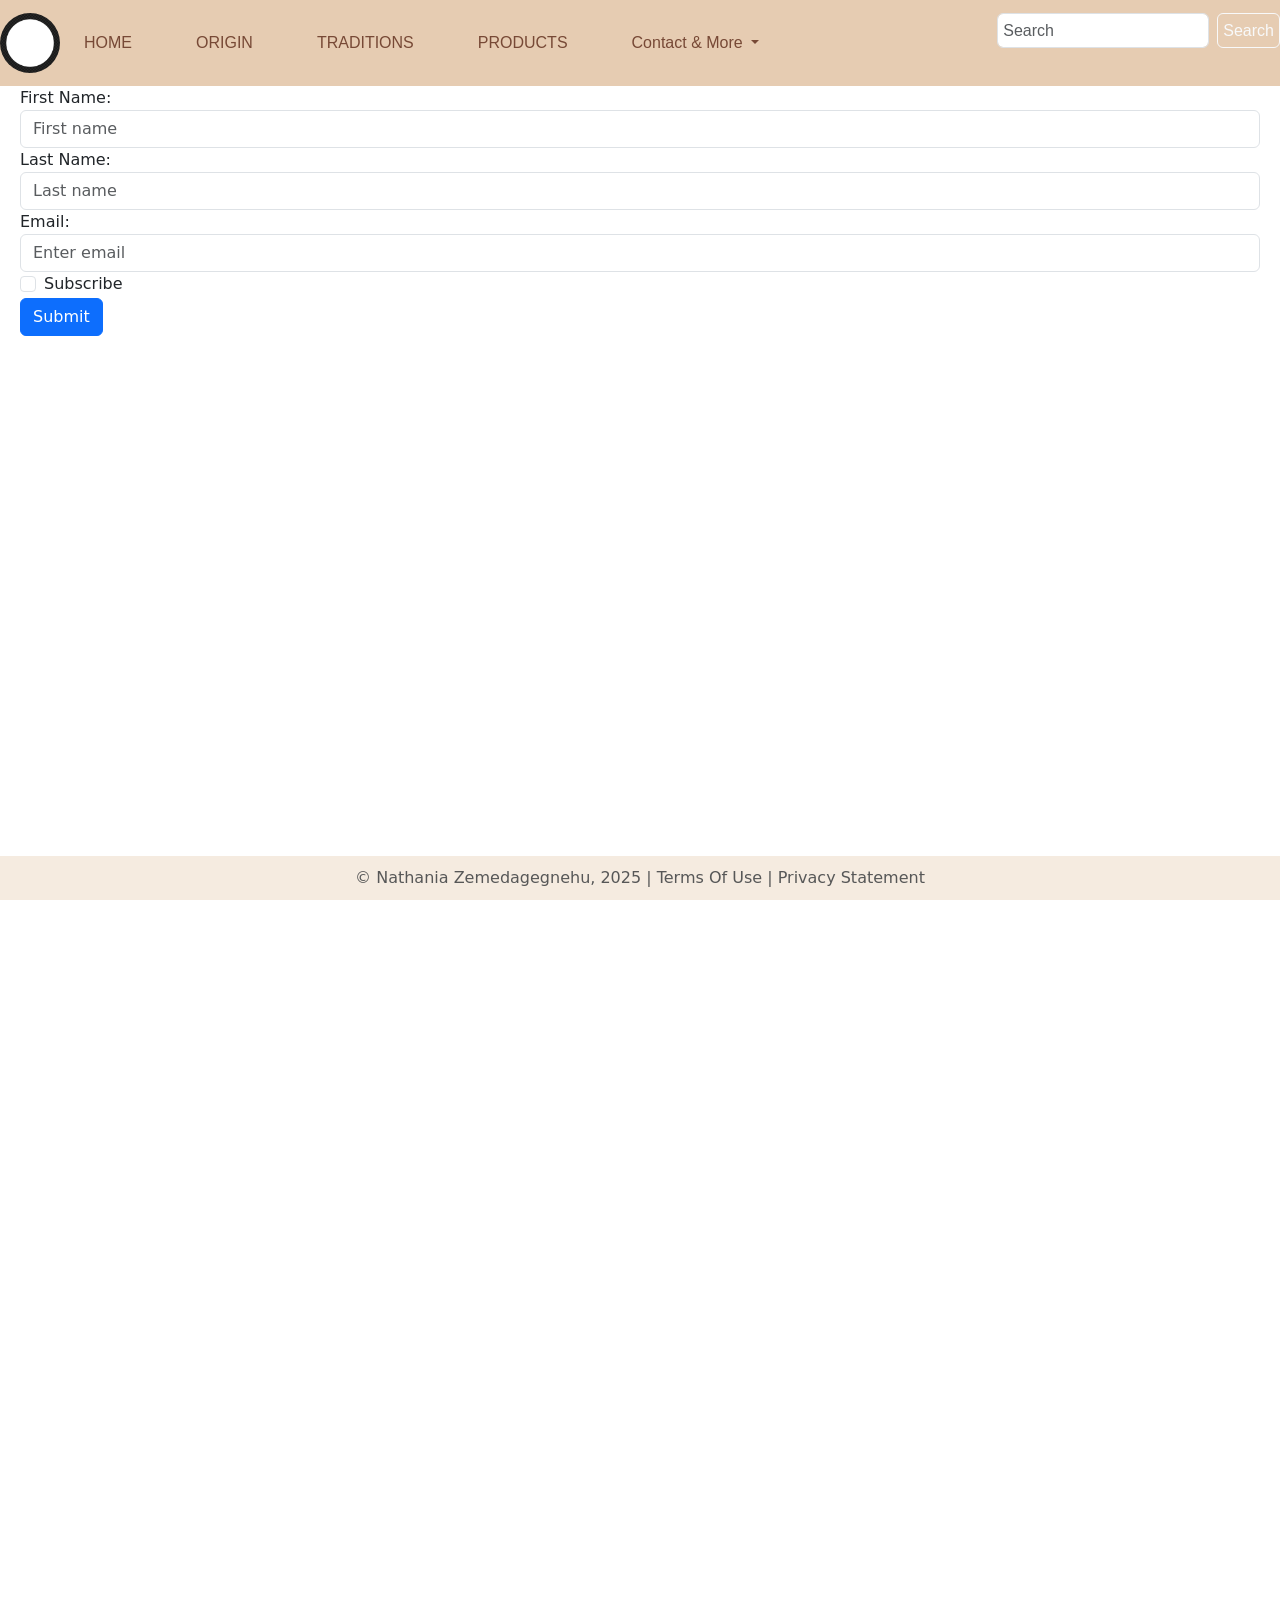
==== contact.html @ 2219269c "Homepage completed." ====
<!DOCTYPE html>
<html lang="en">
<head>
    <meta charset="UTF-8">
    <title>My First Bootstrap Page</title>
    <!-- CSS only -->
    <link href="https://cdn.jsdelivr.net/npm/bootstrap@5.0.2/dist/css/bootstrap.min.css"
          rel="stylesheet"
          integrity="sha384-EVSTQN3/azprG1Anm3QDgpJLIm9Nao0Yz1ztcQTwFspd3yD65VohhpuuCOmLASjC"
          crossorigin="anonymous">
    <link href="css/main.css" rel="stylesheet">

</head>
<body>
<div class="container-fluid">
    <div class="row">
        <nav class="navbar navbar-expand-md
                    justify-content-start
                    custom-nav
                    sticky-top
                    col-12">

            <!-- Brand -->
            <a class="navbar-brand" href="index.html">
                <img src="images/logo.png" alt="Company Coffee Logo" style="width: 60px;" class="rounded-pill">
            </a> <!--update the #'s to your page links and copy it to
                your contact page-->

            <!-- Responsive Button for the smaller menu -->
            <button class="navbar-toggler" type="button"
                    data-bs-toggle="collapse" data-bs-target="#collapsibleNavbar">
                <span class="navbar-toggler-icon"></span>
            </button>
            <div class="collapse navbar-collapse justify" id="collapsibleNavbar">
                <ul class="navbar-nav justify-content-center gap-xl-5">
                    <!-- Links -->
                    <li class="nav-item">
                        <a class="nav-link" href="index.html">HOME</a>
                    </li>
                    <li class="nav-item">
                        <a class="nav-link" href="origin.html">ORIGIN</a>
                    </li>
                    <li class="nav-item">
                        <a class="nav-link" href="tradition.html">TRADITIONS</a>
                    </li>
                    <li class="nav-item">
                        <a class="nav-link" href="products.html">PRODUCTS</a>
                    </li>

                    <!-- Dropdown -->
                    <li class="nav-item dropdown">
                        <a class="nav-link dropdown-toggle" href="#" id="navbardrop"
                           data-toggle="dropdown" role="button" data-bs-toggle="dropdown" aria-expanded="false">
                            Contact & More
                        </a>
                        <div class="dropdown-menu">
                            <a class="dropdown-item" href="contact.html">Contact Us!</a>
                            <a class="dropdown-item" href="moreresources.html">More Resources</a>
                        </div>
                    </li>
                    <form class="d-flex ms-lg-10 ms-auto" role="search">
                        <input class="form-control input-mysize me-2" type="search" placeholder="Search" aria-label="Search">
                        <button class="btn btn-outline-light input-mysize" type="submit">Search</button>
                    </form>
                </ul>

            </div>
        </nav>

        <div class="container">
          <div class="row">
            <form action="">
                <div class="form-group">
                    <label for="firstname">First Name:</label>
                    <input type="text" class="form-control" id="firstname"
                           placeholder="First name" name="firstname">
                </div>
                <div class="form-group">
                    <label for="lastname">Last Name:</label>
                    <input type="text" class="form-control" id="lastname"
                           placeholder="Last name" name="lastname">
                </div>
                <div class="form-group">
                    <label for="email">Email:</label>
                    <input type="email" class="form-control" id="email"
                           placeholder="Enter email" name="email">
                </div>
                <div class="form-group form-check">
                    <label class="form-check-label">
                        <input class="form-check-input"
                               type="checkbox" name="subscribe"> Subscribe
                    </label>
                </div>
                <button type="submit" class="btn btn-primary">Submit</button>
            </form>
        </row>
</div>
        </div>
 <footer class="footer page-footer font-small ">
     <div class="container">
        <div class="row">
            <span class="text-muted">&copy; Nathania Zemedagegnehu, 2025 |  Terms Of Use  |  Privacy Statement</span>
        </div>
     </div>
  </footer>
</div>


    <!-- Javascript Bundle with Popper -->
<script src="https://cdn.jsdelivr.net/npm/bootstrap@5.0.2/dist/js/bootstrap.bundle.min.js"
        integrity="sha384-MrcW6ZMFYlzcLA8Nl+NtUVF0sA7MsXsP1UyJoMp4YLEuNSfAP+JcXn/tWtIaxVXM"
        crossorigin="anonymous">
</script>
</div>
</body>
</html>
---- css/main.css ----
/*add root with color palette*/

nav ul {
    list-style: none;
    margin: 0;
    padding: 0;
    width: 100%;
    display: flex;
    justify-content: center;
    font-family: 'Playfair Display', "Trebuchet MS", Helvetica, sans-serif;

}

body {

    padding-bottom: 100px;
}

.custom-nav {
    background-color: #E6CCB2;
}

.custom-nav .nav-link {
    color: #774936;
    display: block;
    padding: 18px 20px;
}

nav a.nav-link:hover {
    background-color:#DDB892;
    color: #774936;
    border-radius:4px;
}

.rounded-pill {
    background-color: #0dcaf0;
}



/*search box on homepage*/
.input-mysize {
    height: 30px;
    padding: 0 5px;
    font-size: 16px;
    line-height: 15px;

}
.navbar .form-control,
.navbar .btn {
    height: 35px;
}
.search-bar{
    padding-top: 15px;
    padding-right: 18px;

}

/* Carousel Images */
#heroCarousel .carousel-item img {
    width: 100vh;
    height: 60vh;
    object-fit:cover;
    object-position: right;
}

/* Image left fade*/

.fade-overlay {
    position: absolute;
    top: 0;
    left: 0;
    width: 100%;
    height: 100%;
    background: linear-gradient(to right, #fff 0%, rgba(255, 255, 255, 0) 40%);
    z-index: 5;
    pointer-events: none;
}

.carousel-text-overlay {
    position: absolute;
    top: 50%;
    left: 50%;
    transform: translate(-100%, -50%);
    z-index: 10;
    color: #6c584c;
    text-shadow: 1px 1px 6px rgba(0, 0, 0, 0.3);
    text-align: center;
    width:90%;
    max-width: 600px;
}

/*about us styling*/
#about {
    background-color: #f7f7f7

}

#about .card {
    border-radius: 10px;
}

#about h2 {
    font-size: 2rem;
    font-weight: 700;
    color: #000;
}

#about p {
    font-size: 1.05rem;
    line-height: 1.7;
    color: #333;
}
#about .card {
    border-radius: 8px;
    object-fit: cover;
}

#about .card p {
    margin-bottom: 1rem;
}

.explore-message {

    color: #b08968;
    font-family: 'Noto Serif Ethiopic', sans-serif;
    font-size: 6rem;
    text-align: center;
    max-width: 480px;
    line-height: 1.1;
    font-weight: 700;
    text-shadow: 2px 2px 4px #582f0e;

}
.explore-message h3 {
    font-size: 1.6rem;
    line-height: 1.4;
    margin: 0;
    font-weight: 600;
}

.elongated-text {
    font-stretch: expanded;
}

/*CARDS HOVER*/

.card-hover {
    transition: transform 0.3s ease, box-shadow 0.3s ease;
}

.card-hover:hover {
    transform: scale(1.03);
    box-shadow: 0 8px 18px rgba(0, 0, 0, 0.2);
}





.container {
    padding-left: 20px;
    padding-right: 20px;
}

.card-img-top {
    object-fit: cover;
    width: 100%;
    height: 480px;
}

.explore-msg {
    font-family: 'Oswald', sans-serif;
    color: #6c584c;
    margin-top: 15px;

}




    .footer {
        position: fixed;
        left: 0;
        bottom: 0;
        width: 100%;
        background-color: #f5ebe0;
        color: white;
        text-align: center;
        padding: 10px;
        font-size: 1rem;
    }

html, body {
    height: 155%;
}
main {
    flex: 1;
    min-height: 160vh;
}
footer {
    margin-top: 40px;
}
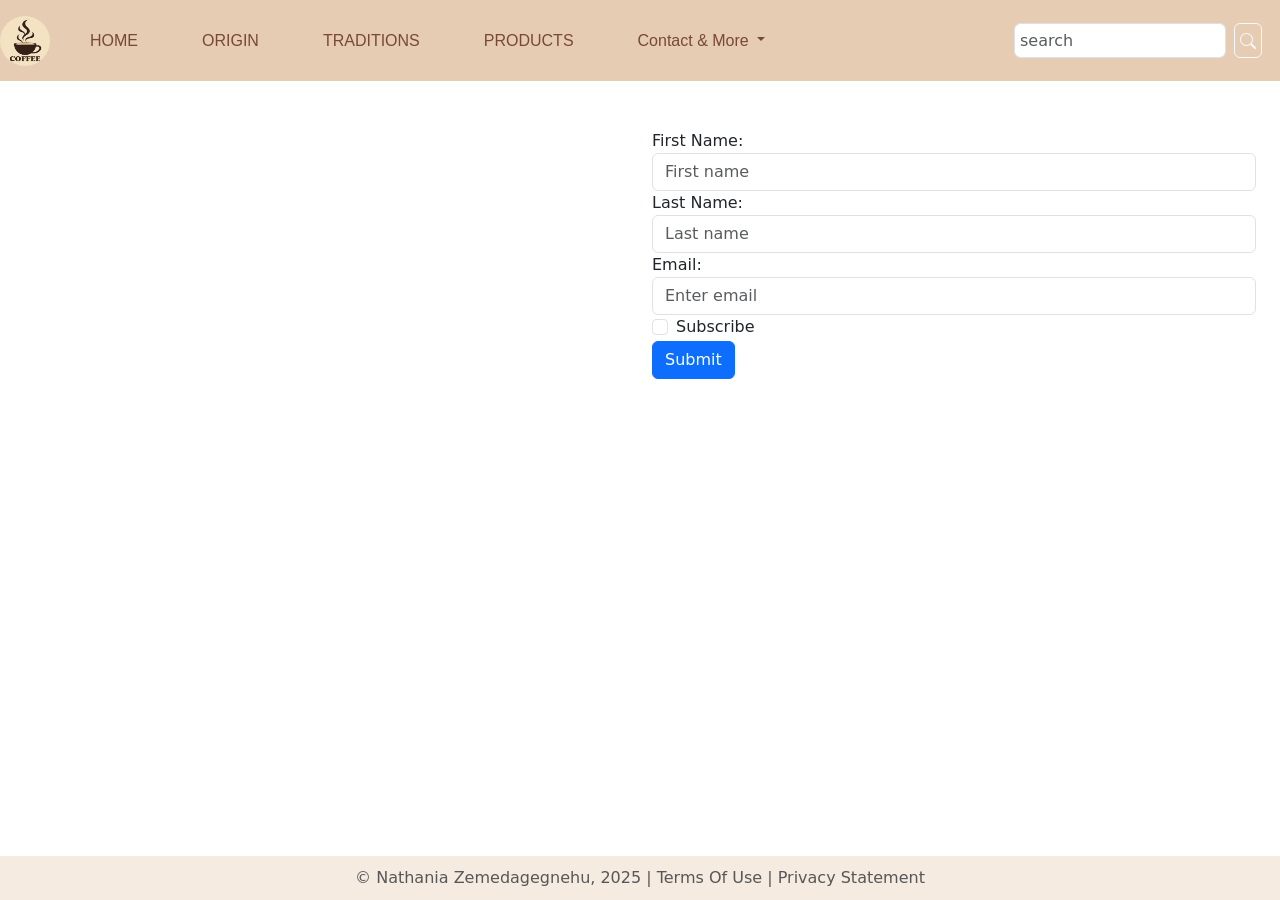
==== commit 919a22c1: "Tradition page completed; product page almost finished." ====
--- a/contact.html
+++ b/contact.html
@@ -4,71 +4,79 @@
     <meta charset="UTF-8">
     <title>My First Bootstrap Page</title>
     <!-- CSS only -->
+
     <link href="https://cdn.jsdelivr.net/npm/bootstrap@5.0.2/dist/css/bootstrap.min.css"
           rel="stylesheet"
           integrity="sha384-EVSTQN3/azprG1Anm3QDgpJLIm9Nao0Yz1ztcQTwFspd3yD65VohhpuuCOmLASjC"
           crossorigin="anonymous">
     <link href="css/main.css" rel="stylesheet">
+    <!--fonts-->
+    <link rel="preconnect" href="https://fonts.googleapis.com">
+    <link rel="preconnect" href="https://fonts.gstatic.com" crossorigin>
+    <link href="https://fonts.googleapis.com/css2?family=Oswald:wght@200..700&display=swap" rel="stylesheet">
+    <link rel="stylesheet" href="https://cdn.jsdelivr.net/npm/bootstrap-icons@1.11.1/font/bootstrap-icons.css">
+
 
 </head>
 <body>
-<div class="container-fluid">
-    <div class="row">
-        <nav class="navbar navbar-expand-md
+<nav class="navbar navbar-expand-md
                     justify-content-start
                     custom-nav
                     sticky-top
                     col-12">
 
-            <!-- Brand -->
-            <a class="navbar-brand" href="index.html">
-                <img src="images/logo.png" alt="Company Coffee Logo" style="width: 60px;" class="rounded-pill">
-            </a> <!--update the #'s to your page links and copy it to
+    <!-- Brand -->
+    <a class="navbar-brand" href="index.html">
+        <img src="images/logo.jpg" alt="Company Coffee Logo" style="width: 50px; height: 50px" class="rounded-pill logo">
+    </a> <!--update the #'s to your page links and copy it to
                 your contact page-->
 
-            <!-- Responsive Button for the smaller menu -->
-            <button class="navbar-toggler" type="button"
-                    data-bs-toggle="collapse" data-bs-target="#collapsibleNavbar">
-                <span class="navbar-toggler-icon"></span>
+    <!-- Responsive Button for the smaller menu -->
+    <button class="navbar-toggler" type="button"
+            data-bs-toggle="collapse" data-bs-target="#collapsibleNavbar">
+        <span class="navbar-toggler-icon"></span>
+    </button>
+    <div class="collapse navbar-collapse align-items-center" id="collapsibleNavbar">
+        <ul class="navbar-nav gap-xl-5 me-auto">
+            <!-- Links -->
+            <li class="nav-item">
+                <a class="nav-link" href="index.html">HOME</a>
+            </li>
+            <li class="nav-item">
+                <a class="nav-link" href="origin.html">ORIGIN</a>
+            </li>
+            <li class="nav-item">
+                <a class="nav-link" href="tradition.html">TRADITIONS</a>
+            </li>
+            <li class="nav-item">
+                <a class="nav-link" href="products.html">PRODUCTS</a>
+            </li>
+
+            <!-- Dropdown -->
+            <li class="nav-item dropdown">
+                <a class="nav-link dropdown-toggle" href="#" id="navbardrop"
+                   role="button" data-bs-toggle="dropdown" aria-expanded="false">
+                    Contact & More
+                </a>
+                <div class="dropdown-menu">
+                    <a class="dropdown-item" href="contact.html">Contact Us!</a>
+                    <a class="dropdown-item" href="more-resources.html">More Resources</a>
+                </div>
+            </li>
+
+        </ul>
+        <form class="d-flex ms-lg-10 ms-auto search-bar" role="search">
+            <input class="form-control input-mysize me-2" type="search" placeholder="search" aria-label="Search">
+            <button class="btn btn-outline-light input-mysize" type="submit">
+                <i class="bi bi-search"></i>
             </button>
-            <div class="collapse navbar-collapse justify" id="collapsibleNavbar">
-                <ul class="navbar-nav justify-content-center gap-xl-5">
-                    <!-- Links -->
-                    <li class="nav-item">
-                        <a class="nav-link" href="index.html">HOME</a>
-                    </li>
-                    <li class="nav-item">
-                        <a class="nav-link" href="origin.html">ORIGIN</a>
-                    </li>
-                    <li class="nav-item">
-                        <a class="nav-link" href="tradition.html">TRADITIONS</a>
-                    </li>
-                    <li class="nav-item">
-                        <a class="nav-link" href="products.html">PRODUCTS</a>
-                    </li>
+        </form>
+    </div>
+</nav>
 
-                    <!-- Dropdown -->
-                    <li class="nav-item dropdown">
-                        <a class="nav-link dropdown-toggle" href="#" id="navbardrop"
-                           data-toggle="dropdown" role="button" data-bs-toggle="dropdown" aria-expanded="false">
-                            Contact & More
-                        </a>
-                        <div class="dropdown-menu">
-                            <a class="dropdown-item" href="contact.html">Contact Us!</a>
-                            <a class="dropdown-item" href="moreresources.html">More Resources</a>
-                        </div>
-                    </li>
-                    <form class="d-flex ms-lg-10 ms-auto" role="search">
-                        <input class="form-control input-mysize me-2" type="search" placeholder="Search" aria-label="Search">
-                        <button class="btn btn-outline-light input-mysize" type="submit">Search</button>
-                    </form>
-                </ul>
+        <div class="container-fluid ">
 
-            </div>
-        </nav>
-
-        <div class="container">
-          <div class="row">
+          <div class="row col-md-6 offset-md-6 mt-5">
             <form action="">
                 <div class="form-group">
                     <label for="firstname">First Name:</label>
@@ -93,7 +101,7 @@
                 </div>
                 <button type="submit" class="btn btn-primary">Submit</button>
             </form>
-        </row>
+
 </div>
         </div>
  <footer class="footer page-footer font-small ">
@@ -103,7 +111,7 @@
         </div>
      </div>
   </footer>
-</div>
+
 
 
     <!-- Javascript Bundle with Popper -->
@@ -111,6 +119,6 @@
         integrity="sha384-MrcW6ZMFYlzcLA8Nl+NtUVF0sA7MsXsP1UyJoMp4YLEuNSfAP+JcXn/tWtIaxVXM"
         crossorigin="anonymous">
 </script>
-</div>
+
 </body>
 </html>
--- a/css/main.css
+++ b/css/main.css
@@ -2,11 +2,9 @@
 
 nav ul {
     list-style: none;
-    margin: 0;
+    margin-left: 1rem;
     padding: 0;
-    width: 100%;
     display: flex;
-    justify-content: center;
     font-family: 'Playfair Display', "Trebuchet MS", Helvetica, sans-serif;
 
 }
@@ -26,6 +24,7 @@
     padding: 18px 20px;
 }
 
+
 nav a.nav-link:hover {
     background-color:#DDB892;
     color: #774936;
@@ -34,6 +33,16 @@
 
 .rounded-pill {
     background-color: #0dcaf0;
+}
+
+.logo {
+    width: 45px;
+}
+
+@media (max-width: 576px) {
+    .logo {
+        width: 35px;
+    }
 }
 
 
@@ -53,12 +62,14 @@
 .search-bar{
     padding-top: 15px;
     padding-right: 18px;
-
+    padding-bottom: 15px;
 }
 
 /* Carousel Images */
+
+
 #heroCarousel .carousel-item img {
-    width: 100vh;
+    width: 100%;
     height: 60vh;
     object-fit:cover;
     object-position: right;
@@ -80,10 +91,10 @@
 .carousel-text-overlay {
     position: absolute;
     top: 50%;
-    left: 50%;
-    transform: translate(-100%, -50%);
+    left: 45%;
+    transform: translate(-50%, -50%);
     z-index: 10;
-    color: #6c584c;
+    color: #38040e;
     text-shadow: 1px 1px 6px rgba(0, 0, 0, 0.3);
     text-align: center;
     width:90%;
@@ -92,7 +103,7 @@
 
 /*about us styling*/
 #about {
-    background-color: #f7f7f7
+    background-color: #f7f7f7;
 
 }
 
@@ -164,10 +175,23 @@
 }
 
 .card-img-top {
-    object-fit: cover;
-    width: 100%;
     height: 480px;
 }
+@media (min-width: 768px) {
+    .card-img-top {
+        height: 320px;
+    }
+}
+
+@media (min-width:1200px) {
+    .card-img-top {
+        height: 380px;
+    }
+}
+
+
+
+
 
 .explore-msg {
     font-family: 'Oswald', sans-serif;
@@ -177,6 +201,141 @@
 }
 
 
+
+
+
+
+/* ORIGIN TOP BANNER */
+.origin-banner {
+    width:100%;
+}
+
+.banner-image {
+    position:relative;
+    width: 100%;
+    max-height: 430px;
+    overflow: hidden;
+}
+
+
+.banner-image img {
+    width: 100%;
+    height: 100%;
+    object-fit: cover;
+    display: block;
+}
+/*overlay text on image banner*/
+
+.overlay-text {
+    position: absolute;
+    top:50%;
+    left:50%;
+    transform: translate(-50%,-50%);
+    color: white;
+    text-align: center;
+    background-color: transparent;
+    padding: 0;
+
+}
+
+.origin-title {
+    font-size: 8rem;
+    font-family: 'Oswald', sans-serif;
+    margin: 0;
+    opacity: 1;
+}
+
+.origin-subtitle {
+    font-size: 1.5rem;
+    margin: 10px 0 0 0;
+    opacity: 0.9;
+    font-family: 'Playfair Display', serif;
+}
+
+
+
+
+/* CONTENT BLOCKS */
+.content-block {
+    background: #fff;
+    border-radius: 10px;
+    line-height: 1.7;
+}
+
+.content-block h2 {
+    color: #6c584c;
+}
+
+.content-block p {
+    color: #4b4b4b;
+}
+.origin-images {
+    width: 100%;
+    max-width: 420px;
+    height: auto;
+    border-radius: 10px;
+    object-fit: cover;
+}
+
+
+/* MINI QUOTE BANNER */
+.mini-quote-banner {
+    background: #EADBC8;
+    padding: 25px;
+    border-radius: 10px;
+    box-shadow: 0 3px 10px rgba(0,0,0,0.1);
+}
+
+.quote-text {
+    font-family: 'Playfair Display', serif;
+    color: #6c584c;
+    font-weight: 600;
+}
+/*TRADITION CARDS*/
+
+.trad-card {
+    margin-top: 15px;
+}
+
+.overlay-text-trad {
+    position: absolute;
+    top:70%;
+    left:50%;
+    transform: translate(-50%,-50%);
+    color: white;
+    text-align: center;
+    background-color: transparent;
+    padding: 0;
+    text-shadow: 5px 1px 6px #6c584c ;
+
+}
+
+/*Products*/
+
+.product-title {
+    font-size: 8rem;
+    font-family: 'Oswald', sans-serif;
+    margin-top: 0;
+    opacity: 1;
+
+}
+.product-subtitle {
+    color: white;
+    font-family: 'Oswald', sans-serif;
+    font-size: 2rem;
+}
+
+.product-img {
+    height: 260px;
+    object-fit: cover;
+    border-radius: 10px;
+}
+
+
+/* IMAGE STYLING */
+img.img-fluid {
+    border-radius: 10px;
+}
 
 
     .footer {
@@ -191,9 +350,7 @@
         font-size: 1rem;
     }
 
-html, body {
-    height: 155%;
-}
+
 main {
     flex: 1;
     min-height: 160vh;
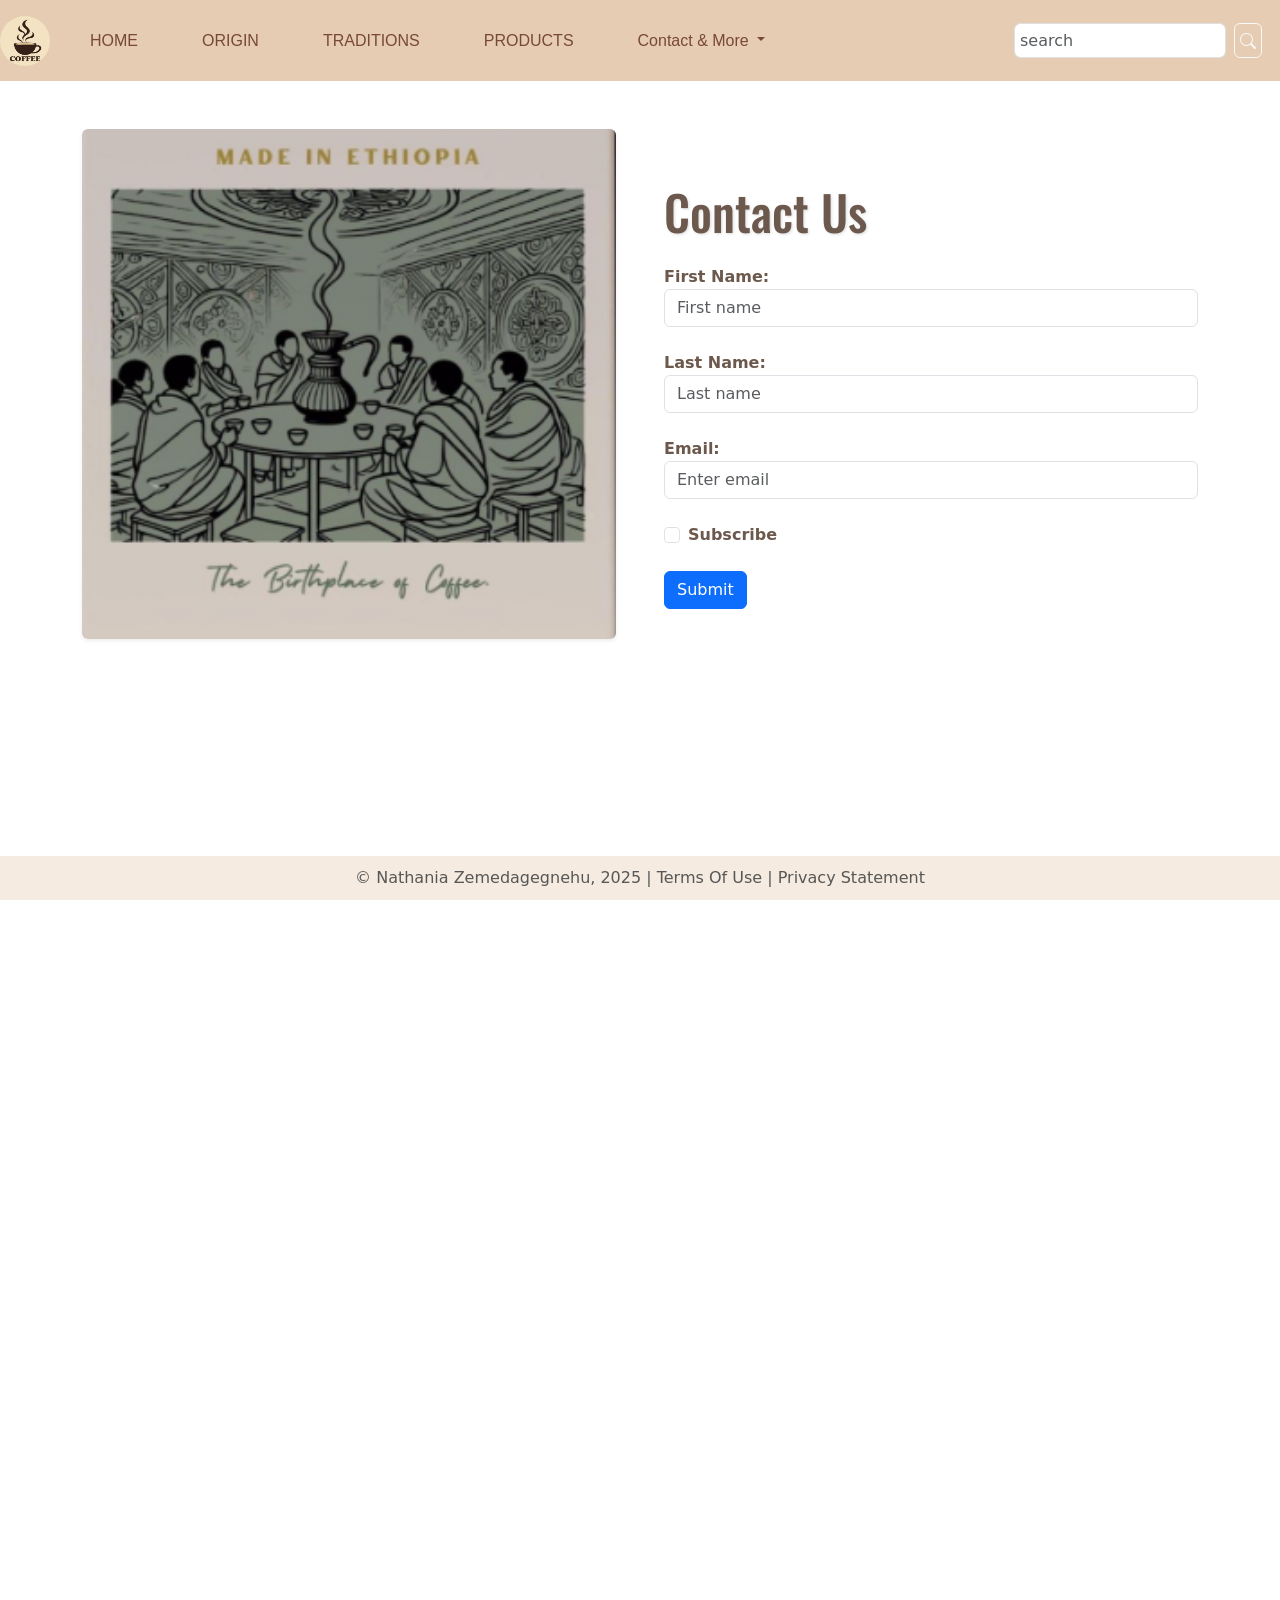
==== commit bbddb155: "Completed website." ====
--- a/contact.html
+++ b/contact.html
@@ -15,7 +15,7 @@
     <link rel="preconnect" href="https://fonts.gstatic.com" crossorigin>
     <link href="https://fonts.googleapis.com/css2?family=Oswald:wght@200..700&display=swap" rel="stylesheet">
     <link rel="stylesheet" href="https://cdn.jsdelivr.net/npm/bootstrap-icons@1.11.1/font/bootstrap-icons.css">
-
+    <link rel="icon" type="image/jpg" href="images/logo.jpg">
 
 </head>
 <body>
@@ -74,26 +74,33 @@
     </div>
 </nav>
 
-        <div class="container-fluid ">
 
-          <div class="row col-md-6 offset-md-6 mt-5">
-            <form action="">
-                <div class="form-group">
+
+<main class="container my-5">
+<div class="row justify-content-center align-items-center g-5">
+    <div class=" mb-4 col-md-6">
+        <img src="images/contact.png" alt="Image of people with caption -Birthplace of coffee- "  class="img-fluid rounded shadow-sm contact-img">
+    </div>
+
+          <div class="col-12 col-md-6">
+              <h1 class="contact-title mb-4">Contact Us</h1>
+            <form action="" class="contact-form">
+                <div class="mb-4">
                     <label for="firstname">First Name:</label>
                     <input type="text" class="form-control" id="firstname"
                            placeholder="First name" name="firstname">
                 </div>
-                <div class="form-group">
+                <div class="mb-4">
                     <label for="lastname">Last Name:</label>
                     <input type="text" class="form-control" id="lastname"
                            placeholder="Last name" name="lastname">
                 </div>
-                <div class="form-group">
+                <div class="mb-4">
                     <label for="email">Email:</label>
                     <input type="email" class="form-control" id="email"
                            placeholder="Enter email" name="email">
                 </div>
-                <div class="form-group form-check">
+                <div class="mb-4 form-check">
                     <label class="form-check-label">
                         <input class="form-check-input"
                                type="checkbox" name="subscribe"> Subscribe
@@ -102,8 +109,11 @@
                 <button type="submit" class="btn btn-primary">Submit</button>
             </form>
 
+          </div>
 </div>
-        </div>
+
+
+</main>
  <footer class="footer page-footer font-small ">
      <div class="container">
         <div class="row">
--- a/css/main.css
+++ b/css/main.css
@@ -14,6 +14,30 @@
     padding-bottom: 100px;
 }
 
+.dropdown-menu {
+    background-color: #E6CCB2;
+    border: none;
+}
+.dropdown-menu .dropdown-item {
+    color: #774939;
+    font-weight: 500;
+}
+.dropdown-menu .dropdown-item:hover {
+    border-bottom: #DDB892;
+    background-color: #DDB892;
+    color: #774936;
+}
+
+
+.navbar-toggler {
+    border: none;
+}
+.navbar-toggler-icon {
+    background-image: url("data:image/svg+xml;charset=utf8,%3Csvg xmlns='http://www.w3.org/2000/svg' viewBox='0 0 30 30'%3E%3Cpath stroke='%23774936' stroke-width='2' stroke-linecap='round' stroke-miterlimit='10' d='M4 7h22M4 15h22M4 23h22'/%3E%3C/svg%3E")
+}
+
+
+
 .custom-nav {
     background-color: #E6CCB2;
 }
@@ -45,7 +69,9 @@
     }
 }
 
-
+.hamburger-menu {
+    color: #774936;
+}
 
 /*search box on homepage*/
 .input-mysize {
@@ -91,8 +117,8 @@
 .carousel-text-overlay {
     position: absolute;
     top: 50%;
-    left: 45%;
-    transform: translate(-50%, -50%);
+    left: 10%;
+    transform: translate(0, -50%);
     z-index: 10;
     color: #38040e;
     text-shadow: 1px 1px 6px rgba(0, 0, 0, 0.3);
@@ -156,12 +182,10 @@
 
 /*CARDS HOVER*/
 
-.card-hover {
-    transition: transform 0.3s ease, box-shadow 0.3s ease;
-}
+
 
 .card-hover:hover {
-    transform: scale(1.03);
+
     box-shadow: 0 8px 18px rgba(0, 0, 0, 0.2);
 }
 
@@ -169,10 +193,7 @@
 
 
 
-.container {
-    padding-left: 20px;
-    padding-right: 20px;
-}
+
 
 .card-img-top {
     height: 480px;
@@ -251,6 +272,44 @@
     opacity: 0.9;
     font-family: 'Playfair Display', serif;
 }
+/*responsive*/
+
+/*small screens*/
+@media (max-width: 768px) {
+    .origin-title {
+        font-size: 4rem;
+    }
+    .origin-subtitle {
+        font-size: 1rem;
+    }
+}
+/*very small screens*/
+@media (max-width: 480px) {
+    .origin-title {
+        font-size: 3rem;
+    }
+}
+
+
+/*for banner*/
+@media (max-width: 768px) {
+    .banner-image {
+        max-height: 300px;
+    }
+}
+
+.origin-images {
+    width: 100%;
+    height: auto;
+    max-width: 100%;
+    object-fit: cover;
+}
+
+
+
+
+
+
 
 
 
@@ -271,11 +330,29 @@
 }
 .origin-images {
     width: 100%;
-    max-width: 420px;
     height: auto;
-    border-radius: 10px;
     object-fit: cover;
-}
+    border-radius: 10px;
+}
+
+@media (max-width: 768px) {
+    .overlay-text-trad h1 {
+        font-size: 3.5rem;
+    }
+}
+@media (max-width: 480px) {
+    .overlay-text-trad h1 {
+        font-size: 2.5rem;
+    }
+    .overlay-text-trad {
+        top: 55%;
+    }
+}
+
+
+
+
+
 
 
 /* MINI QUOTE BANNER */
@@ -310,6 +387,12 @@
 
 }
 
+@media (max-width: 480px) {
+    .overlay-text-trad {
+        top: 60%;
+    }
+}
+
 /*Products*/
 
 .product-title {
@@ -319,6 +402,25 @@
     opacity: 1;
 
 }
+@media (max-width: 768px) {
+    .product-title {
+        font-size: 4rem;
+    }
+    .product-subtitle {
+        font-size: 1.2rem;
+    }
+}
+@media (max-width: 480px) {
+    .product-title {
+        font-size: 3rem;
+    }
+    .product-subtitle {
+        font-size: 0.1rem;
+    }
+}
+
+
+
 .product-subtitle {
     color: white;
     font-family: 'Oswald', sans-serif;
@@ -326,11 +428,114 @@
 }
 
 .product-img {
-    height: 260px;
+    width: 100%;
+    height: auto;
     object-fit: cover;
     border-radius: 10px;
 }
 
+@media (min-width: 768px) {
+    .product-img {
+        height: 240px;
+    }
+}
+
+@media (min-width: 1200px) {
+    .product-img {
+        height: 280px;
+    }
+}
+
+/*CONTATC PAGE*/
+
+
+
+.contact-img {
+    width:100%;
+    max-height: 510px;
+    object-fit: cover;
+    border-radius: 10px;
+}
+
+.contact-title {
+    font-family: 'Oswald', sans-serif;
+    font-size: 3rem;
+    color: #6c584c;
+    text-shadow: 1px 1px 3px rgba(0, 0, 0, 0.15);
+}
+
+.contact-form label {
+    font-weight: 600;
+    color: #6c584c;
+}
+
+.contact-btn {
+    background-color: #774936;
+    border: none;
+    color: white;
+    padding: 10px 25px;
+}
+
+
+.contact-btn:hover {
+    background-color: #5f392c;
+}
+
+@media (max-width: 768px) {
+    .contact-title {
+        text-align: center;
+        margin-top: 20px
+    }
+}
+
+
+
+
+
+
+
+
+
+
+
+
+
+
+
+/*MORE RESOURCES*/
+
+.moreres-title {
+    font-family: 'Oswald', sans-serif;
+    color: #432818;
+    font-size: 4rem;
+}
+
+.resource-section-title {
+    font-family: 'Oswald', sans-serif;
+    font-size: 2rem;
+    color: #6c584c;
+    margin-top: 40px;
+    margin-bottom: 15px;
+    border-bottom: 2px solid #b08968;
+    padding-bottom: 5px;
+}
+.resource-list {
+    list-style-type: disc;
+    padding-left: 25px;
+    margin-bottom: 25px;
+}
+.resource-list li {
+    margin-bottom: 12px;
+}
+.resource-list a {
+    color: #774936;
+    font-weight: 500;
+    text-decoration: underline;
+}
+
+.resource-list a:hover {
+    color: #6c584c;
+}
 
 /* IMAGE STYLING */
 img.img-fluid {
@@ -338,7 +543,7 @@
 }
 
 
-    .footer {
+.footer {
         position: fixed;
         left: 0;
         bottom: 0;
